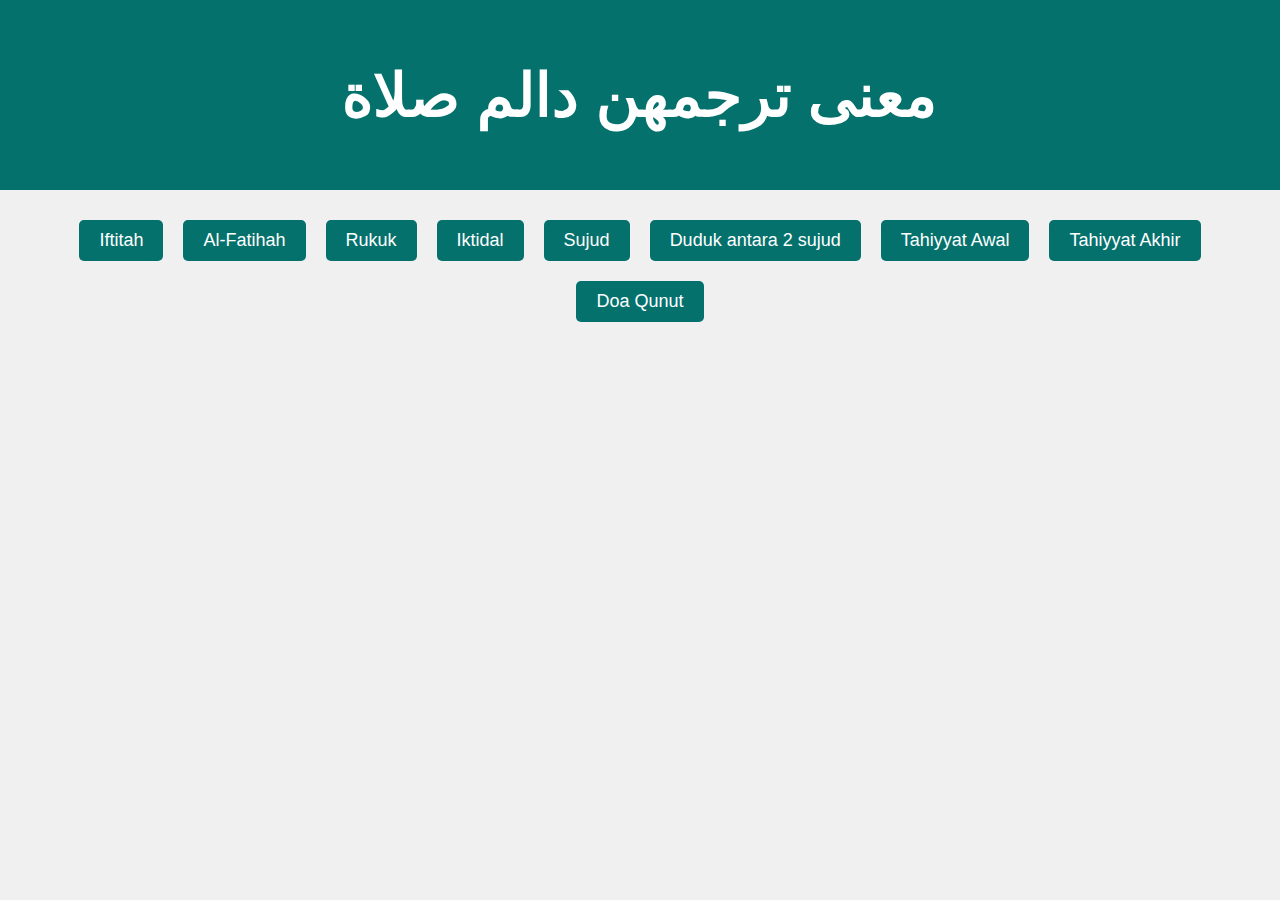
==== FrontPage/index.html @ 3a3c7933 "Very2 not optimal" ====
<!DOCTYPE html>
<html lang="en">
<head>
    <meta charset="UTF-8">
    <meta name="viewport" content="width=device-width, initial-scale=1.0">
    <title>معنى ترجمهن دالم صلاة</title>
    <link rel="stylesheet" href="styles.css">
</head>
<body>
    <header>
        <h1>معنى ترجمهن دالم صلاة</h1>
    </header>
    <main>
        <div class="button-container">
            <button id="button1">Iftitah</button>
            <button id="button2">Al-Fatihah</button>
            <button id="button3">Rukuk</button>
            <button id="button4">Iktidal</button>
            <button id="button5">Sujud</button>
            <button id="button6">Duduk antara 2 sujud</button>
            <button id="button7">Tahiyyat Awal</button>
            <button id="button8">Tahiyyat Akhir</button>
            <button id="button9">Doa Qunut</button>
        </div>
    </main>
    <script src="script.js"></script>
</body>
</html>
---- FrontPage/styles.css ----
/* styles.css */

body {
  font-family:'Segoe UI', Tahoma, Geneva, Verdana, sans-serif;
  background-color: #f0f0f0;
  margin: 0;
  padding: 0;
}

header {
  background-color:#04716d;
  color: white;
  text-align: center;
  padding: 20px;
}

h1 {
  font-size: 60px;
}

main {
  text-align: center;
  padding: 20px;
}

.button-container {
  display: flex;
  flex-wrap: wrap;
  justify-content: center;
}

button {
  background-color:#04716d;
  color: white;
  font-size: 18px;
  padding: 10px 20px;
  margin: 10px;
  border: none;
  cursor: pointer;
  border-radius: 5px;
  transition: background-color 0.3s;
}

button:hover {
  background-color: #044218;
}
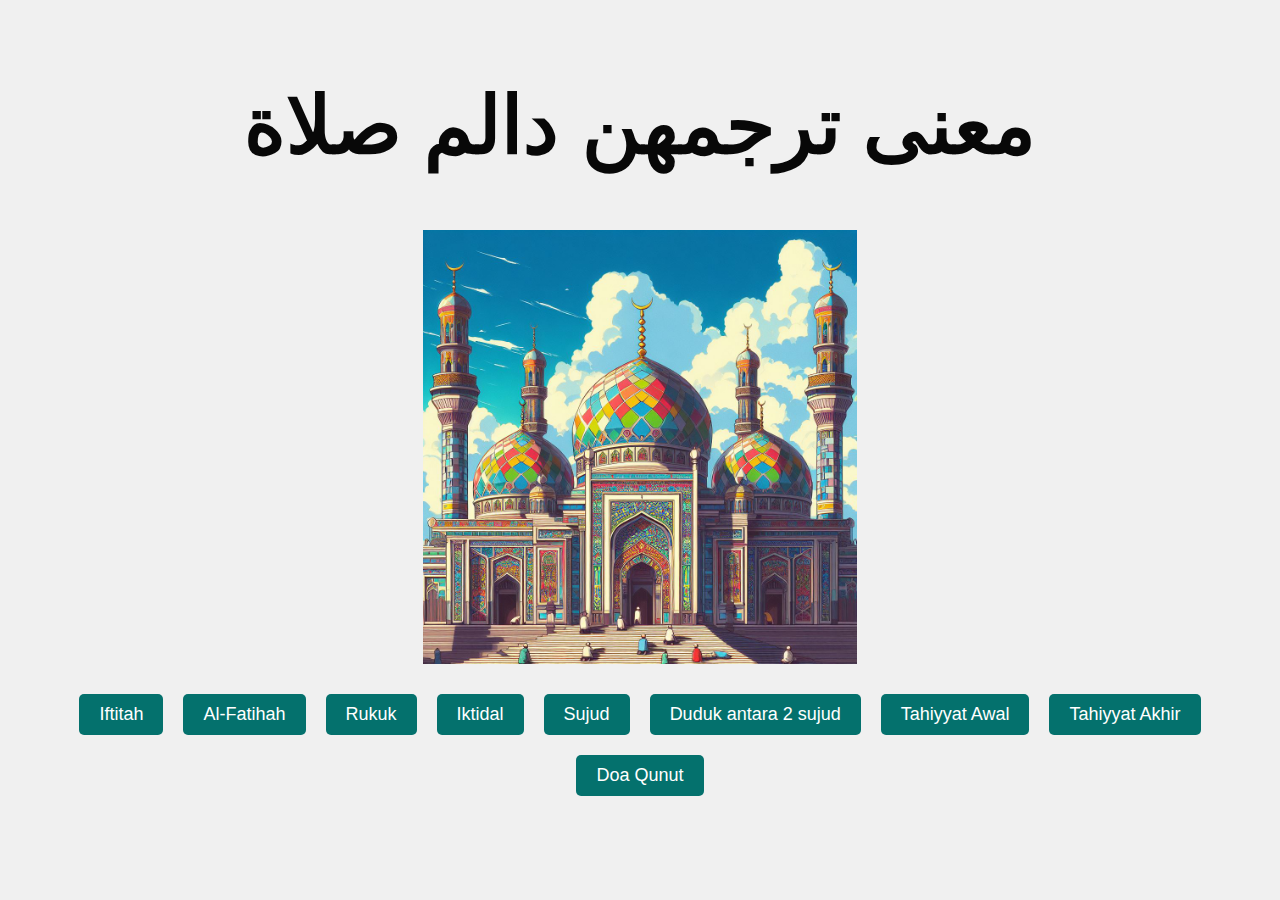
==== commit a7701ffe: "AddedAssets" ====
--- a/FrontPage/index.html
+++ b/FrontPage/index.html
@@ -7,10 +7,15 @@
     <link rel="stylesheet" href="styles.css">
 </head>
 <body>
-    <header>
-        <h1>معنى ترجمهن دالم صلاة</h1>
-    </header>
+
     <main>
+        <div class="title">
+            <h1>معنى ترجمهن دالم صلاة</h1>
+        </div>
+
+      <div class="image-container">
+        <img src="Mosque.jpeg" alt="Image" class="landing-image">
+    </div>
         <div class="button-container">
             <button id="button1">Iftitah</button>
             <button id="button2">Al-Fatihah</button>
--- a/FrontPage/styles.css
+++ b/FrontPage/styles.css
@@ -5,17 +5,33 @@
   background-color: #f0f0f0;
   margin: 0;
   padding: 0;
+  
+  
 }
 
-header {
+.div{
+width: 200px;
+
+
+}
+/* header {
   background-color:#04716d;
   color: white;
   text-align: center;
-  padding: 20px;
-}
+  border: 1px solid;
+  padding: 5px;
+
+  
+} */
 
 h1 {
-  font-size: 60px;
+  font-size: 80px;
+  /* background-color:#04716d; */
+  color: #080808;
+  text-align: center;
+  /* border: 1px solid; */
+  padding: 5px;
+  /* display:flex; */
 }
 
 main {
@@ -44,3 +60,14 @@
 button:hover {
   background-color: #044218;
 }
+
+.image-container {
+  display: flex;
+  justify-content: center;
+  margin-bottom: 20px;
+}
+
+.landing-image {
+  max-width: 35%;
+  max-height: 35%;
+}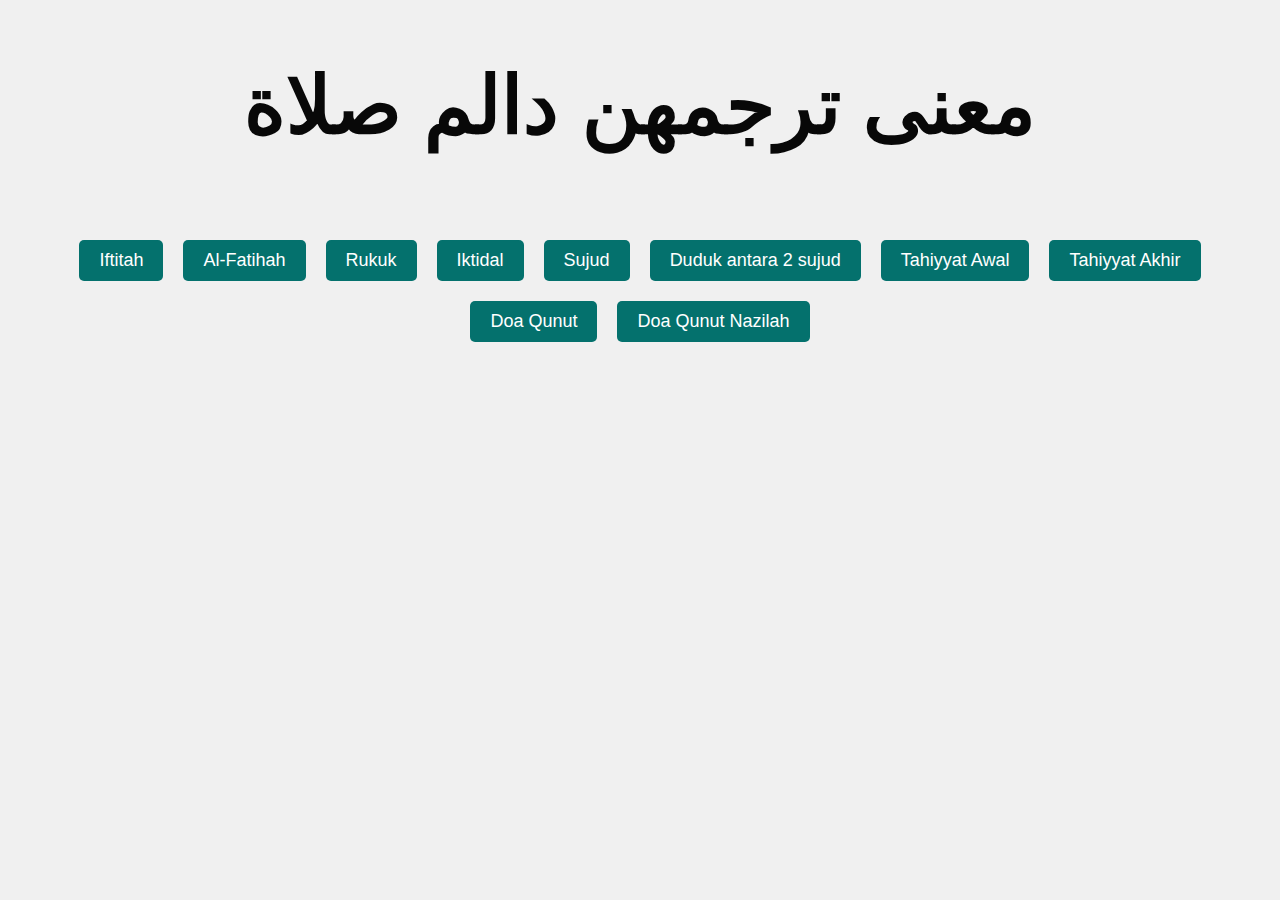
==== commit 0c83047a: "qunutnazilah update" ====
--- a/FrontPage/index.html
+++ b/FrontPage/index.html
@@ -1,33 +1,29 @@
 <!DOCTYPE html>
 <html lang="en">
-<head>
-    <meta charset="UTF-8">
-    <meta name="viewport" content="width=device-width, initial-scale=1.0">
+  <head>
+    <meta charset="UTF-8" />
+    <meta name="viewport" content="width=device-width, initial-scale=1.0" />
     <title>معنى ترجمهن دالم صلاة</title>
-    <link rel="stylesheet" href="styles.css">
-</head>
-<body>
-
+    <link rel="stylesheet" href="styles.css" />
+  </head>
+  <body>
+    <header>
+      <h1>معنى ترجمهن دالم صلاة</h1>
+    </header>
     <main>
-        <div class="title">
-            <h1>معنى ترجمهن دالم صلاة</h1>
-        </div>
-
-      <div class="image-container">
-        <img src="Mosque.jpeg" alt="Image" class="landing-image">
-    </div>
-        <div class="button-container">
-            <button id="button1">Iftitah</button>
-            <button id="button2">Al-Fatihah</button>
-            <button id="button3">Rukuk</button>
-            <button id="button4">Iktidal</button>
-            <button id="button5">Sujud</button>
-            <button id="button6">Duduk antara 2 sujud</button>
-            <button id="button7">Tahiyyat Awal</button>
-            <button id="button8">Tahiyyat Akhir</button>
-            <button id="button9">Doa Qunut</button>
-        </div>
+      <div class="button-container">
+        <button id="button1">Iftitah</button>
+        <button id="button2">Al-Fatihah</button>
+        <button id="button3">Rukuk</button>
+        <button id="button4">Iktidal</button>
+        <button id="button5">Sujud</button>
+        <button id="button6">Duduk antara 2 sujud</button>
+        <button id="button7">Tahiyyat Awal</button>
+        <button id="button8">Tahiyyat Akhir</button>
+        <button id="button9">Doa Qunut</button>
+        <button id="button10">Doa Qunut Nazilah</button>
+      </div>
     </main>
     <script src="script.js"></script>
-</body>
+  </body>
 </html>
